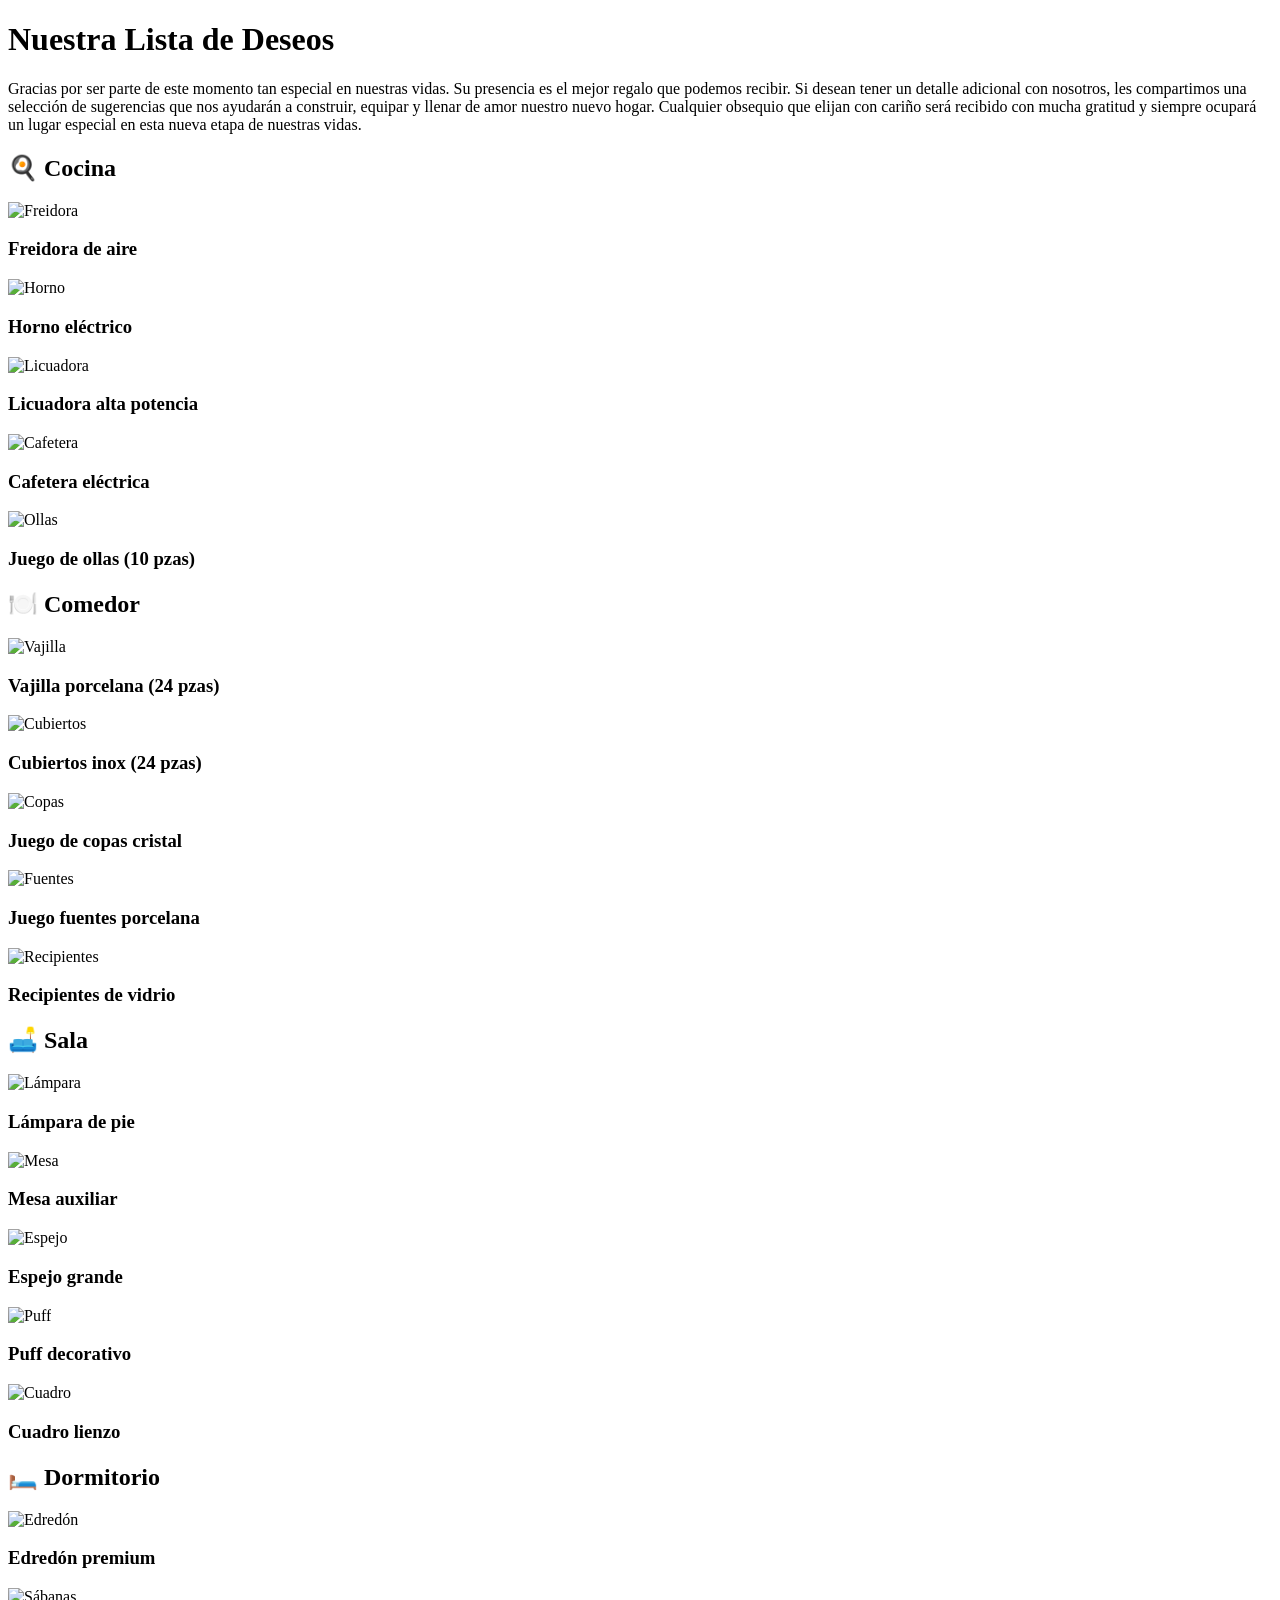
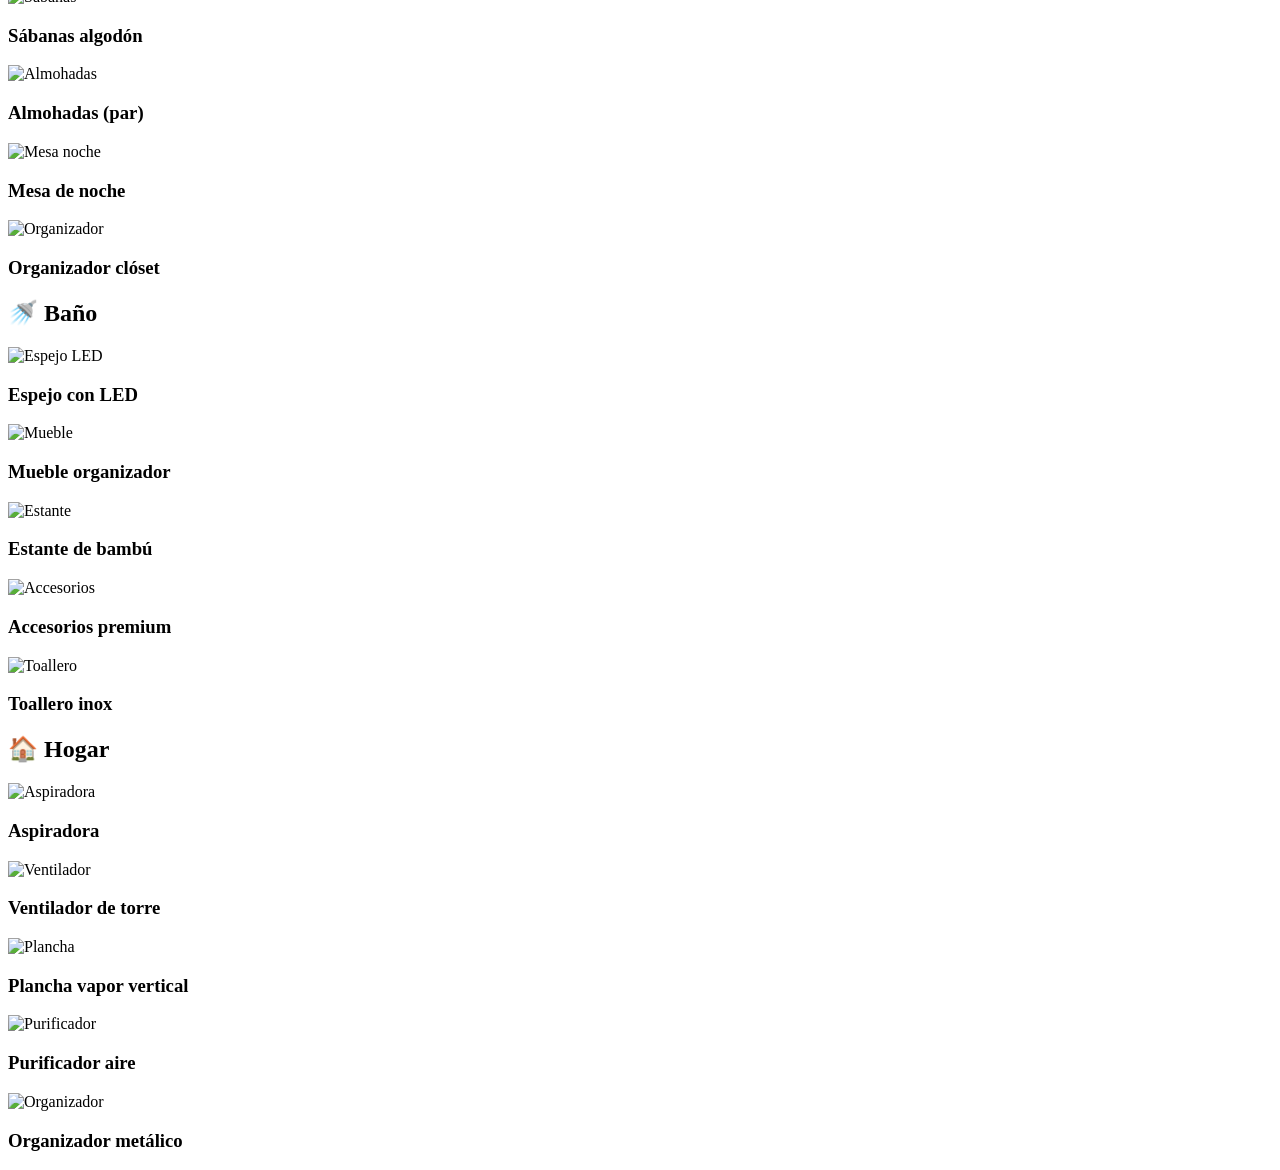
==== invitacion/regalos/index.html @ 1f010b4f "Update index.html" ====
<!DOCTYPE html>
<html lang="es">
<head>
    <meta charset="UTF-8">
    <meta name="viewport" content="width=device-width, initial-scale=1.0">
    <title>Nuestra Lista de Regalos</title>
    <link href="https://fonts.googleapis.com/css2?family=Playfair+Display:ital,wght@0,400;0,600;1,400&family=Lato:wght@300;400&display=swap" rel="stylesheet">
    <link rel="stylesheet" href="/regalos/style.css">
</head>
<body>
    <header class="header">
        <h1>Nuestra Lista de Deseos</h1>
        <p>Gracias por ser parte de este momento tan especial en nuestras vidas. Su presencia es el mejor regalo que podemos recibir. Si desean tener un detalle adicional con nosotros, les compartimos una selección de sugerencias que nos ayudarán a construir, equipar y llenar de amor nuestro nuevo hogar. Cualquier obsequio que elijan con cariño será recibido con mucha gratitud y siempre ocupará un lugar especial en esta nueva etapa de nuestras vidas.
</p>
    </header>

    <main class="container">
        
        <h2 class="category-title">🍳 Cocina</h2>
        <div class="grid-regalos">
            <div class="regalo-card"><img src="URL_DE_LA_FOTO" alt="Freidora"><h3>Freidora de aire</h3></div>
            <div class="regalo-card"><img src="URL_DE_LA_FOTO" alt="Horno"><h3>Horno eléctrico</h3></div>
            <div class="regalo-card"><img src="URL_DE_LA_FOTO" alt="Licuadora"><h3>Licuadora alta potencia</h3></div>
            <div class="regalo-card"><img src="URL_DE_LA_FOTO" alt="Cafetera"><h3>Cafetera eléctrica</h3></div>
            <div class="regalo-card"><img src="URL_DE_LA_FOTO" alt="Ollas"><h3>Juego de ollas (10 pzas)</h3></div>
        </div>

        <h2 class="category-title">🍽️ Comedor</h2>
        <div class="grid-regalos">
            <div class="regalo-card"><img src="URL_DE_LA_FOTO" alt="Vajilla"><h3>Vajilla porcelana (24 pzas)</h3></div>
            <div class="regalo-card"><img src="URL_DE_LA_FOTO" alt="Cubiertos"><h3>Cubiertos inox (24 pzas)</h3></div>
            <div class="regalo-card"><img src="URL_DE_LA_FOTO" alt="Copas"><h3>Juego de copas cristal</h3></div>
            <div class="regalo-card"><img src="URL_DE_LA_FOTO" alt="Fuentes"><h3>Juego fuentes porcelana</h3></div>
            <div class="regalo-card"><img src="URL_DE_LA_FOTO" alt="Recipientes"><h3>Recipientes de vidrio</h3></div>
        </div>

        <h2 class="category-title">🛋️ Sala</h2>
        <div class="grid-regalos">
            <div class="regalo-card"><img src="URL_DE_LA_FOTO" alt="Lámpara"><h3>Lámpara de pie</h3></div>
            <div class="regalo-card"><img src="URL_DE_LA_FOTO" alt="Mesa"><h3>Mesa auxiliar</h3></div>
            <div class="regalo-card"><img src="URL_DE_LA_FOTO" alt="Espejo"><h3>Espejo grande</h3></div>
            <div class="regalo-card"><img src="URL_DE_LA_FOTO" alt="Puff"><h3>Puff decorativo</h3></div>
            <div class="regalo-card"><img src="URL_DE_LA_FOTO" alt="Cuadro"><h3>Cuadro lienzo</h3></div>
        </div>

        <h2 class="category-title">🛏️ Dormitorio</h2>
        <div class="grid-regalos">
            <div class="regalo-card"><img src="URL_DE_LA_FOTO" alt="Edredón"><h3>Edredón premium</h3></div>
            <div class="regalo-card"><img src="URL_DE_LA_FOTO" alt="Sábanas"><h3>Sábanas algodón</h3></div>
            <div class="regalo-card"><img src="URL_DE_LA_FOTO" alt="Almohadas"><h3>Almohadas (par)</h3></div>
            <div class="regalo-card"><img src="URL_DE_LA_FOTO" alt="Mesa noche"><h3>Mesa de noche</h3></div>
            <div class="regalo-card"><img src="URL_DE_LA_FOTO" alt="Organizador"><h3>Organizador clóset</h3></div>
        </div>

        <h2 class="category-title">🚿 Baño</h2>
        <div class="grid-regalos">
            <div class="regalo-card"><img src="URL_DE_LA_FOTO" alt="Espejo LED"><h3>Espejo con LED</h3></div>
            <div class="regalo-card"><img src="URL_DE_LA_FOTO" alt="Mueble"><h3>Mueble organizador</h3></div>
            <div class="regalo-card"><img src="URL_DE_LA_FOTO" alt="Estante"><h3>Estante de bambú</h3></div>
            <div class="regalo-card"><img src="URL_DE_LA_FOTO" alt="Accesorios"><h3>Accesorios premium</h3></div>
            <div class="regalo-card"><img src="URL_DE_LA_FOTO" alt="Toallero"><h3>Toallero inox</h3></div>
        </div>

        <h2 class="category-title">🏠 Hogar</h2>
        <div class="grid-regalos">
            <div class="regalo-card"><img src="URL_DE_LA_FOTO" alt="Aspiradora"><h3>Aspiradora</h3></div>
            <div class="regalo-card"><img src="URL_DE_LA_FOTO" alt="Ventilador"><h3>Ventilador de torre</h3></div>
            <div class="regalo-card"><img src="URL_DE_LA_FOTO" alt="Plancha"><h3>Plancha vapor vertical</h3></div>
            <div class="regalo-card"><img src="URL_DE_LA_FOTO" alt="Purificador"><h3>Purificador aire</h3></div>
            <div class="regalo-card"><img src="URL_DE_LA_FOTO" alt="Organizador"><h3>Organizador metálico</h3></div>
        </div>

    </main>
</body>
</html>
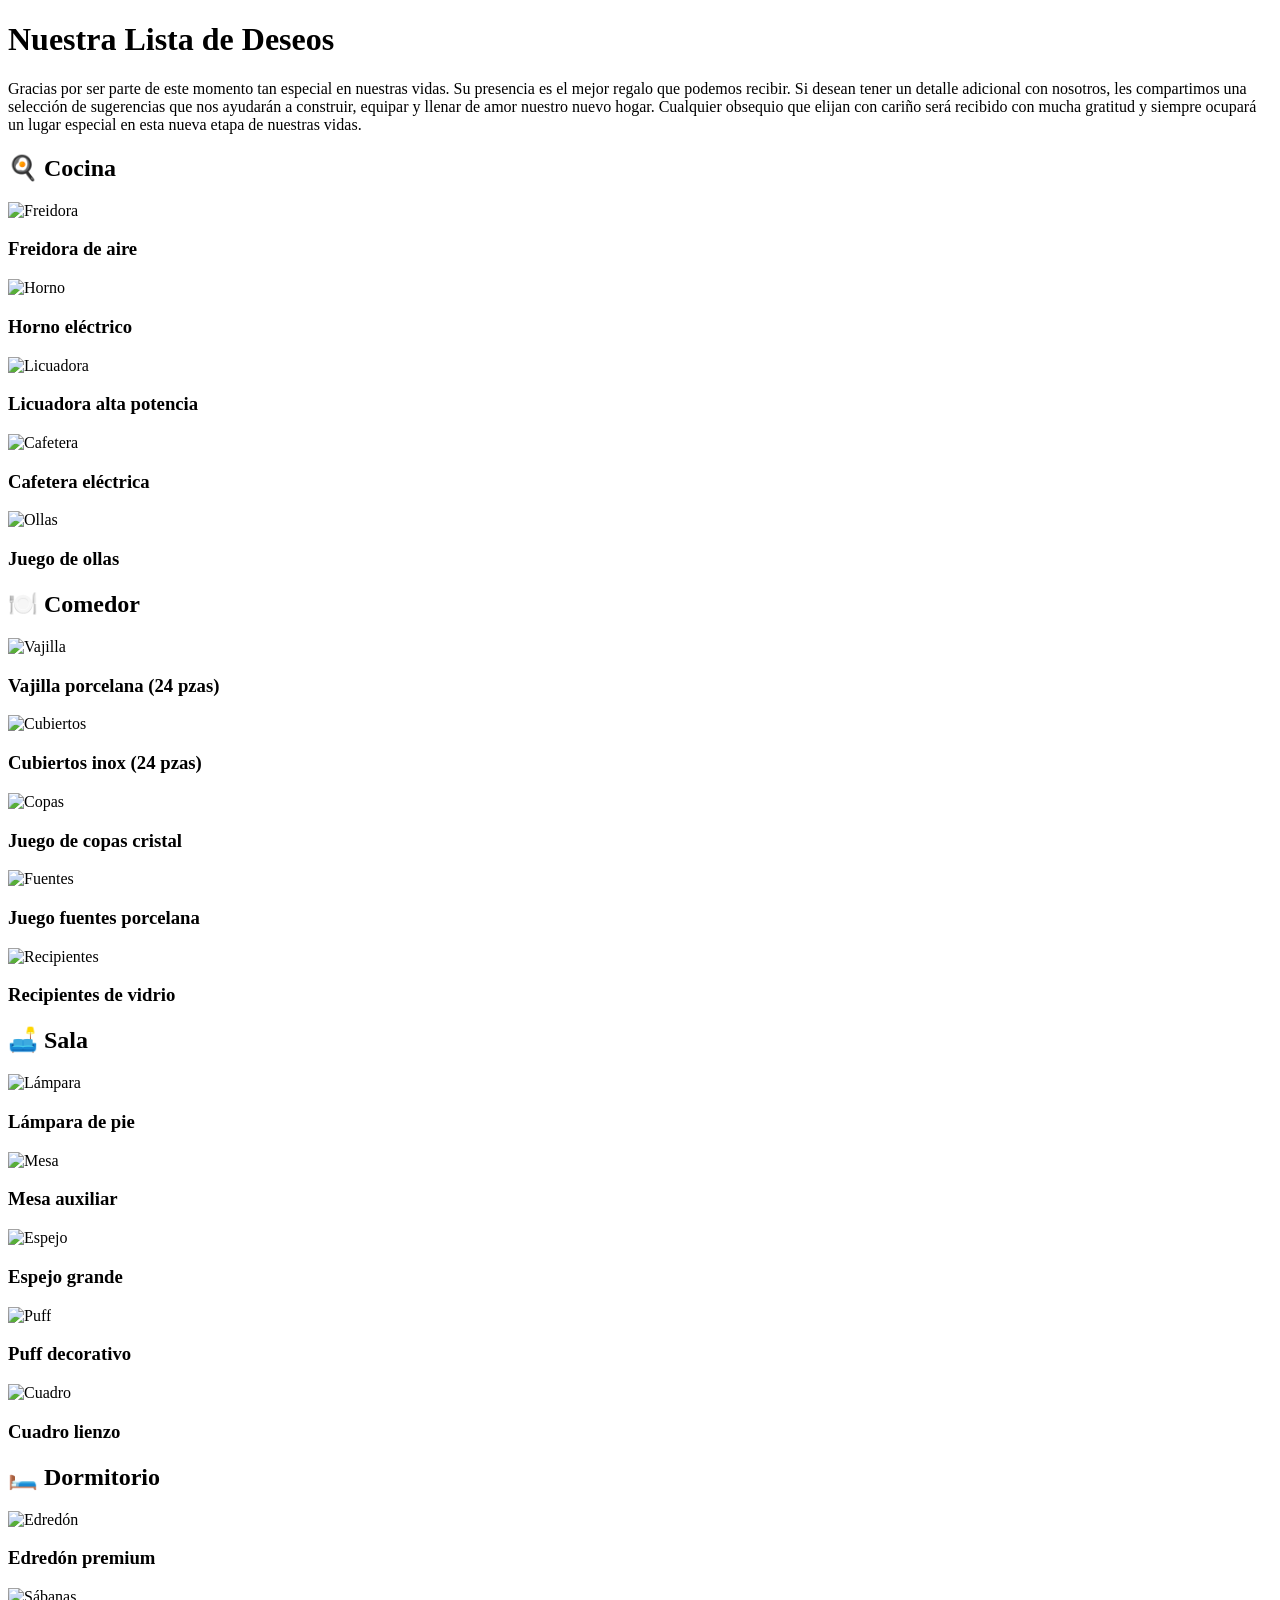
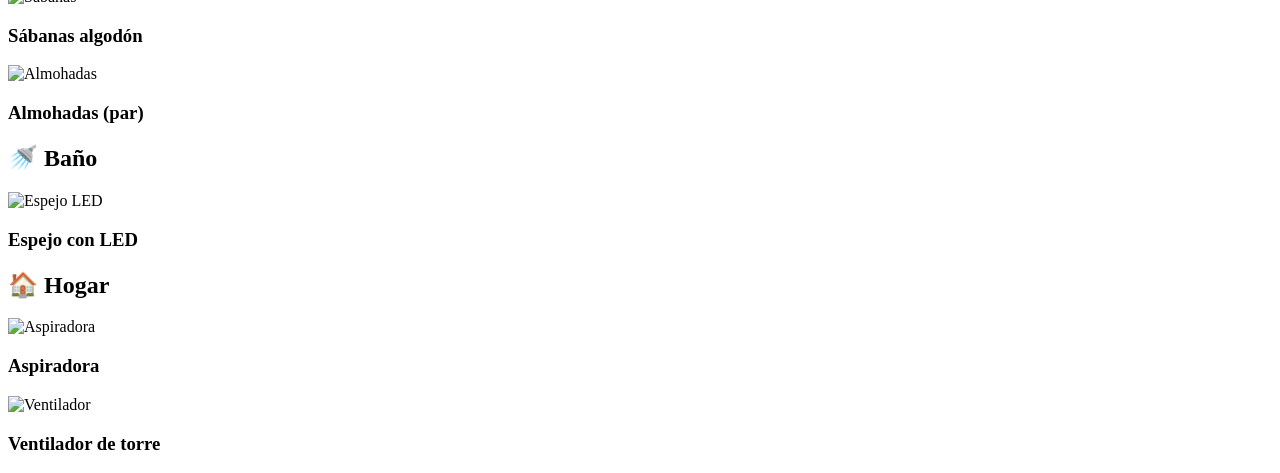
==== commit 9b850b07: "Update index.html" ====
--- a/invitacion/regalos/index.html
+++ b/invitacion/regalos/index.html
@@ -18,56 +18,47 @@
         
         <h2 class="category-title">🍳 Cocina</h2>
         <div class="grid-regalos">
-            <div class="regalo-card"><img src="URL_DE_LA_FOTO" alt="Freidora"><h3>Freidora de aire</h3></div>
-            <div class="regalo-card"><img src="URL_DE_LA_FOTO" alt="Horno"><h3>Horno eléctrico</h3></div>
-            <div class="regalo-card"><img src="URL_DE_LA_FOTO" alt="Licuadora"><h3>Licuadora alta potencia</h3></div>
-            <div class="regalo-card"><img src="URL_DE_LA_FOTO" alt="Cafetera"><h3>Cafetera eléctrica</h3></div>
-            <div class="regalo-card"><img src="URL_DE_LA_FOTO" alt="Ollas"><h3>Juego de ollas (10 pzas)</h3></div>
+            <div class="regalo-card"><img src="F1.jpg" alt="Freidora"><h3>Freidora de aire</h3></div>
+            <div class="regalo-card"><img src="F2.jpg" alt="Horno"><h3>Horno eléctrico</h3></div>
+            <div class="regalo-card"><img src="F3.jpg" alt="Licuadora"><h3>Licuadora alta potencia</h3></div>
+            <div class="regalo-card"><img src="F4.jpg" alt="Cafetera"><h3>Cafetera eléctrica</h3></div>
+            <div class="regalo-card"><img src="F5.jpg" alt="Ollas"><h3>Juego de ollas</h3></div>
         </div>
 
         <h2 class="category-title">🍽️ Comedor</h2>
         <div class="grid-regalos">
-            <div class="regalo-card"><img src="URL_DE_LA_FOTO" alt="Vajilla"><h3>Vajilla porcelana (24 pzas)</h3></div>
-            <div class="regalo-card"><img src="URL_DE_LA_FOTO" alt="Cubiertos"><h3>Cubiertos inox (24 pzas)</h3></div>
-            <div class="regalo-card"><img src="URL_DE_LA_FOTO" alt="Copas"><h3>Juego de copas cristal</h3></div>
-            <div class="regalo-card"><img src="URL_DE_LA_FOTO" alt="Fuentes"><h3>Juego fuentes porcelana</h3></div>
-            <div class="regalo-card"><img src="URL_DE_LA_FOTO" alt="Recipientes"><h3>Recipientes de vidrio</h3></div>
+            <div class="regalo-card"><img src="F6.jpg" alt="Vajilla"><h3>Vajilla porcelana (24 pzas)</h3></div>
+            <div class="regalo-card"><img src="F7.jpg" alt="Cubiertos"><h3>Cubiertos inox (24 pzas)</h3></div>
+            <div class="regalo-card"><img src="F8.jpg" alt="Copas"><h3>Juego de copas cristal</h3></div>
+            <div class="regalo-card"><img src="F9.jpg" alt="Fuentes"><h3>Juego fuentes porcelana</h3></div>
+            <div class="regalo-card"><img src="F10.jpg" alt="Recipientes"><h3>Recipientes de vidrio</h3></div>
         </div>
 
         <h2 class="category-title">🛋️ Sala</h2>
         <div class="grid-regalos">
-            <div class="regalo-card"><img src="URL_DE_LA_FOTO" alt="Lámpara"><h3>Lámpara de pie</h3></div>
-            <div class="regalo-card"><img src="URL_DE_LA_FOTO" alt="Mesa"><h3>Mesa auxiliar</h3></div>
-            <div class="regalo-card"><img src="URL_DE_LA_FOTO" alt="Espejo"><h3>Espejo grande</h3></div>
-            <div class="regalo-card"><img src="URL_DE_LA_FOTO" alt="Puff"><h3>Puff decorativo</h3></div>
-            <div class="regalo-card"><img src="URL_DE_LA_FOTO" alt="Cuadro"><h3>Cuadro lienzo</h3></div>
+            <div class="regalo-card"><img src="F11.jpg" alt="Lámpara"><h3>Lámpara de pie</h3></div>
+            <div class="regalo-card"><img src="F12.jpg" alt="Mesa"><h3>Mesa auxiliar</h3></div>
+            <div class="regalo-card"><img src="F13.jpg" alt="Espejo"><h3>Espejo grande</h3></div>
+            <div class="regalo-card"><img src="F14.jpg" alt="Puff"><h3>Puff decorativo</h3></div>
+            <div class="regalo-card"><img src="F15.jpg" alt="Cuadro"><h3>Cuadro lienzo</h3></div>
         </div>
 
         <h2 class="category-title">🛏️ Dormitorio</h2>
         <div class="grid-regalos">
-            <div class="regalo-card"><img src="URL_DE_LA_FOTO" alt="Edredón"><h3>Edredón premium</h3></div>
-            <div class="regalo-card"><img src="URL_DE_LA_FOTO" alt="Sábanas"><h3>Sábanas algodón</h3></div>
-            <div class="regalo-card"><img src="URL_DE_LA_FOTO" alt="Almohadas"><h3>Almohadas (par)</h3></div>
-            <div class="regalo-card"><img src="URL_DE_LA_FOTO" alt="Mesa noche"><h3>Mesa de noche</h3></div>
-            <div class="regalo-card"><img src="URL_DE_LA_FOTO" alt="Organizador"><h3>Organizador clóset</h3></div>
+            <div class="regalo-card"><img src="F16.jpg" alt="Edredón"><h3>Edredón premium</h3></div>
+            <div class="regalo-card"><img src="F17.jpg" alt="Sábanas"><h3>Sábanas algodón</h3></div>
+            <div class="regalo-card"><img src="F18.jpg" alt="Almohadas"><h3>Almohadas (par)</h3></div>
         </div>
 
         <h2 class="category-title">🚿 Baño</h2>
         <div class="grid-regalos">
-            <div class="regalo-card"><img src="URL_DE_LA_FOTO" alt="Espejo LED"><h3>Espejo con LED</h3></div>
-            <div class="regalo-card"><img src="URL_DE_LA_FOTO" alt="Mueble"><h3>Mueble organizador</h3></div>
-            <div class="regalo-card"><img src="URL_DE_LA_FOTO" alt="Estante"><h3>Estante de bambú</h3></div>
-            <div class="regalo-card"><img src="URL_DE_LA_FOTO" alt="Accesorios"><h3>Accesorios premium</h3></div>
-            <div class="regalo-card"><img src="URL_DE_LA_FOTO" alt="Toallero"><h3>Toallero inox</h3></div>
+            <div class="regalo-card"><img src="F21.jpg" alt="Espejo LED"><h3>Espejo con LED</h3></div>
         </div>
 
         <h2 class="category-title">🏠 Hogar</h2>
         <div class="grid-regalos">
-            <div class="regalo-card"><img src="URL_DE_LA_FOTO" alt="Aspiradora"><h3>Aspiradora</h3></div>
-            <div class="regalo-card"><img src="URL_DE_LA_FOTO" alt="Ventilador"><h3>Ventilador de torre</h3></div>
-            <div class="regalo-card"><img src="URL_DE_LA_FOTO" alt="Plancha"><h3>Plancha vapor vertical</h3></div>
-            <div class="regalo-card"><img src="URL_DE_LA_FOTO" alt="Purificador"><h3>Purificador aire</h3></div>
-            <div class="regalo-card"><img src="URL_DE_LA_FOTO" alt="Organizador"><h3>Organizador metálico</h3></div>
+            <div class="regalo-card"><img src="F26.jpg" alt="Aspiradora"><h3>Aspiradora</h3></div>
+            <div class="regalo-card"><img src="F27.jpg" alt="Ventilador"><h3>Ventilador de torre</h3></div>
         </div>
 
     </main>
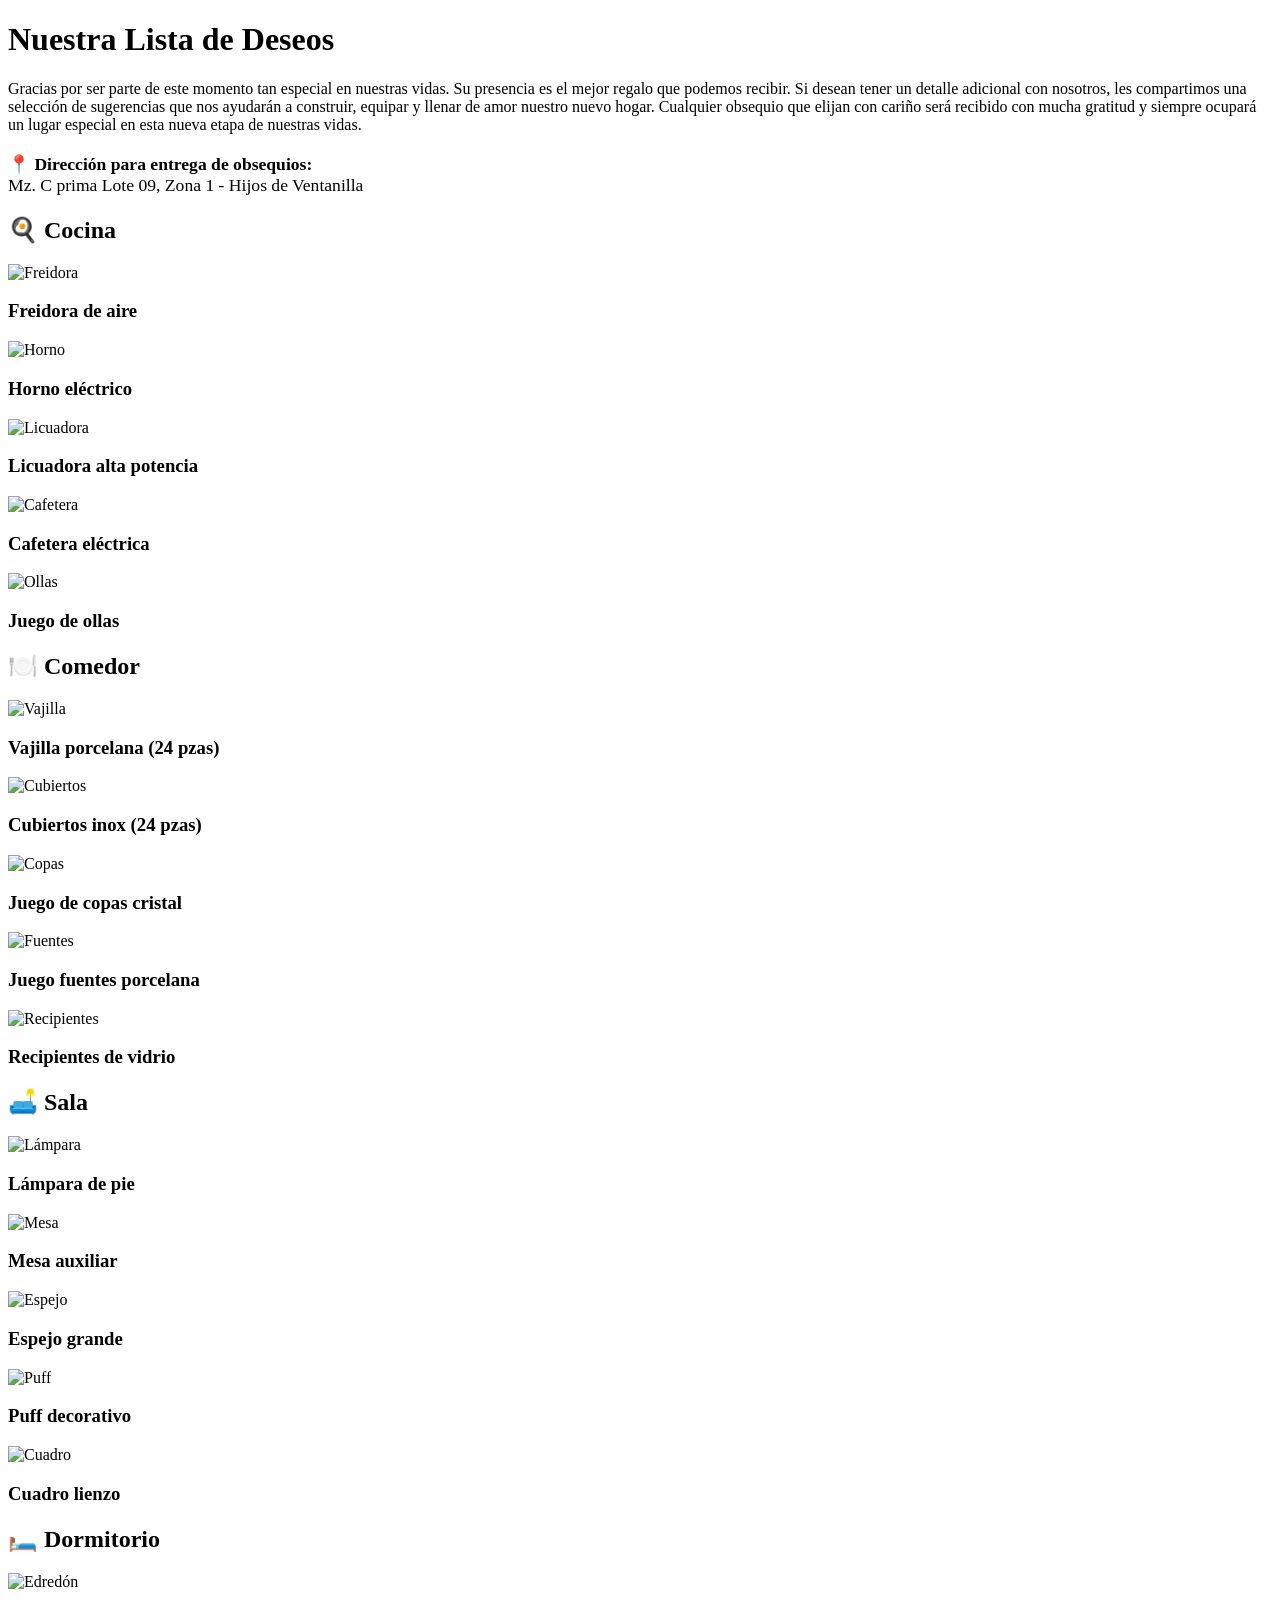
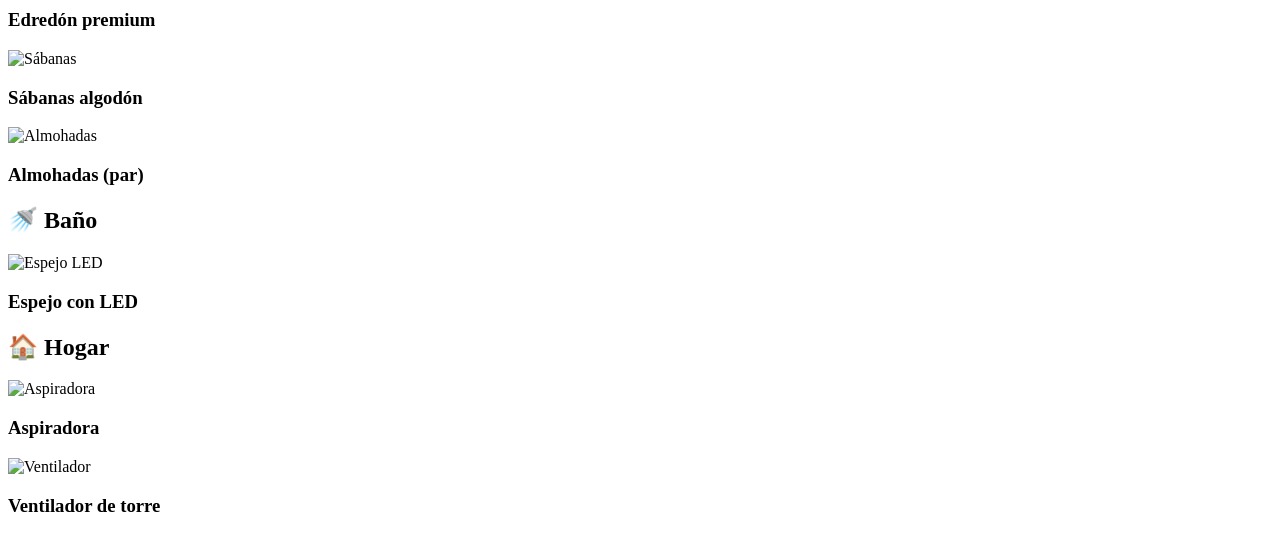
==== commit 870316de: "Update index.html" ====
--- a/invitacion/regalos/index.html
+++ b/invitacion/regalos/index.html
@@ -10,8 +10,13 @@
 <body>
     <header class="header">
         <h1>Nuestra Lista de Deseos</h1>
-        <p>Gracias por ser parte de este momento tan especial en nuestras vidas. Su presencia es el mejor regalo que podemos recibir. Si desean tener un detalle adicional con nosotros, les compartimos una selección de sugerencias que nos ayudarán a construir, equipar y llenar de amor nuestro nuevo hogar. Cualquier obsequio que elijan con cariño será recibido con mucha gratitud y siempre ocupará un lugar especial en esta nueva etapa de nuestras vidas.
-</p>
+        <p>Gracias por ser parte de este momento tan especial en nuestras vidas. Su presencia es el mejor regalo que podemos recibir. Si desean tener un detalle adicional con nosotros, les compartimos una selección de sugerencias que nos ayudarán a construir, equipar y llenar de amor nuestro nuevo hogar. Cualquier obsequio que elijan con cariño será recibido con mucha gratitud y siempre ocupará un lugar especial en esta nueva etapa de nuestras vidas.</p>
+        
+        <!-- Aquí agregamos la dirección de entrega -->
+        <p style="margin-top: 20px; font-size: 1.1em;">
+            <strong>📍 Dirección para entrega de obsequios:</strong><br>
+            Mz. C prima Lote 09, Zona 1 - Hijos de Ventanilla
+        </p>
     </header>
 
     <main class="container">
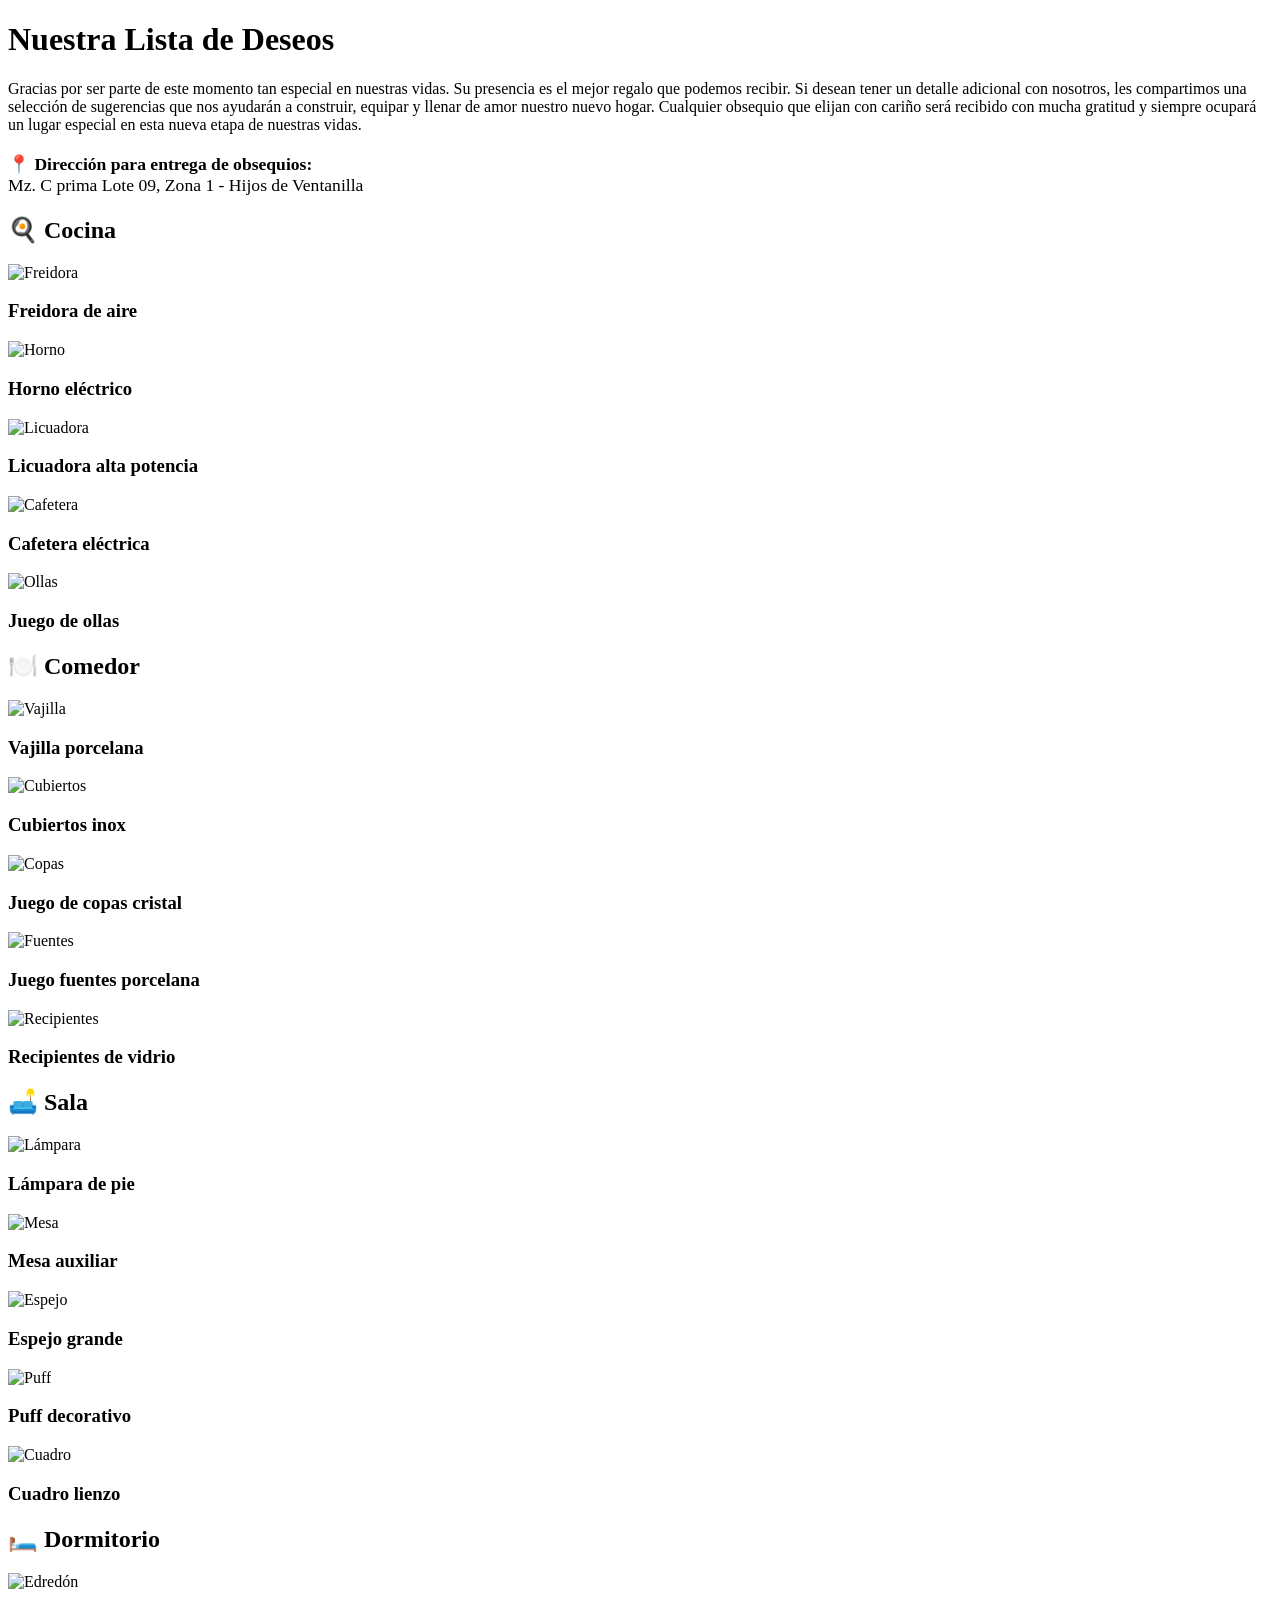
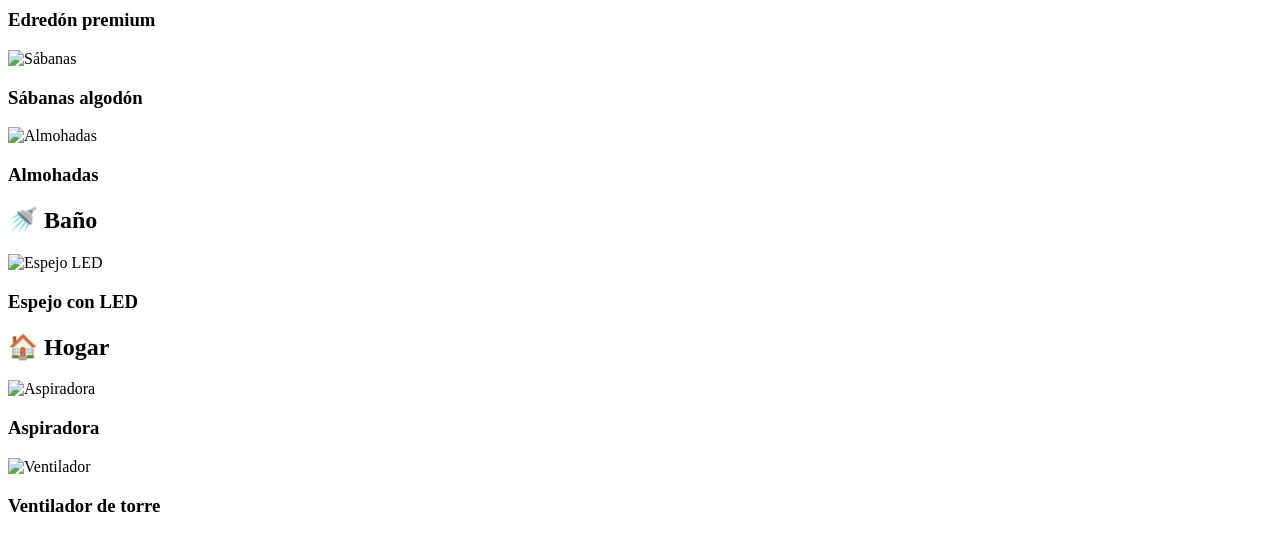
==== commit e6724934: "Update index.html" ====
--- a/invitacion/regalos/index.html
+++ b/invitacion/regalos/index.html
@@ -32,8 +32,8 @@
 
         <h2 class="category-title">🍽️ Comedor</h2>
         <div class="grid-regalos">
-            <div class="regalo-card"><img src="F6.jpg" alt="Vajilla"><h3>Vajilla porcelana (24 pzas)</h3></div>
-            <div class="regalo-card"><img src="F7.jpg" alt="Cubiertos"><h3>Cubiertos inox (24 pzas)</h3></div>
+            <div class="regalo-card"><img src="F6.jpg" alt="Vajilla"><h3>Vajilla porcelana</h3></div>
+            <div class="regalo-card"><img src="F7.jpg" alt="Cubiertos"><h3>Cubiertos inox</h3></div>
             <div class="regalo-card"><img src="F8.jpg" alt="Copas"><h3>Juego de copas cristal</h3></div>
             <div class="regalo-card"><img src="F9.jpg" alt="Fuentes"><h3>Juego fuentes porcelana</h3></div>
             <div class="regalo-card"><img src="F10.jpg" alt="Recipientes"><h3>Recipientes de vidrio</h3></div>
@@ -52,7 +52,7 @@
         <div class="grid-regalos">
             <div class="regalo-card"><img src="F16.jpg" alt="Edredón"><h3>Edredón premium</h3></div>
             <div class="regalo-card"><img src="F17.jpg" alt="Sábanas"><h3>Sábanas algodón</h3></div>
-            <div class="regalo-card"><img src="F18.jpg" alt="Almohadas"><h3>Almohadas (par)</h3></div>
+            <div class="regalo-card"><img src="F18.jpg" alt="Almohadas"><h3>Almohadas</h3></div>
         </div>
 
         <h2 class="category-title">🚿 Baño</h2>
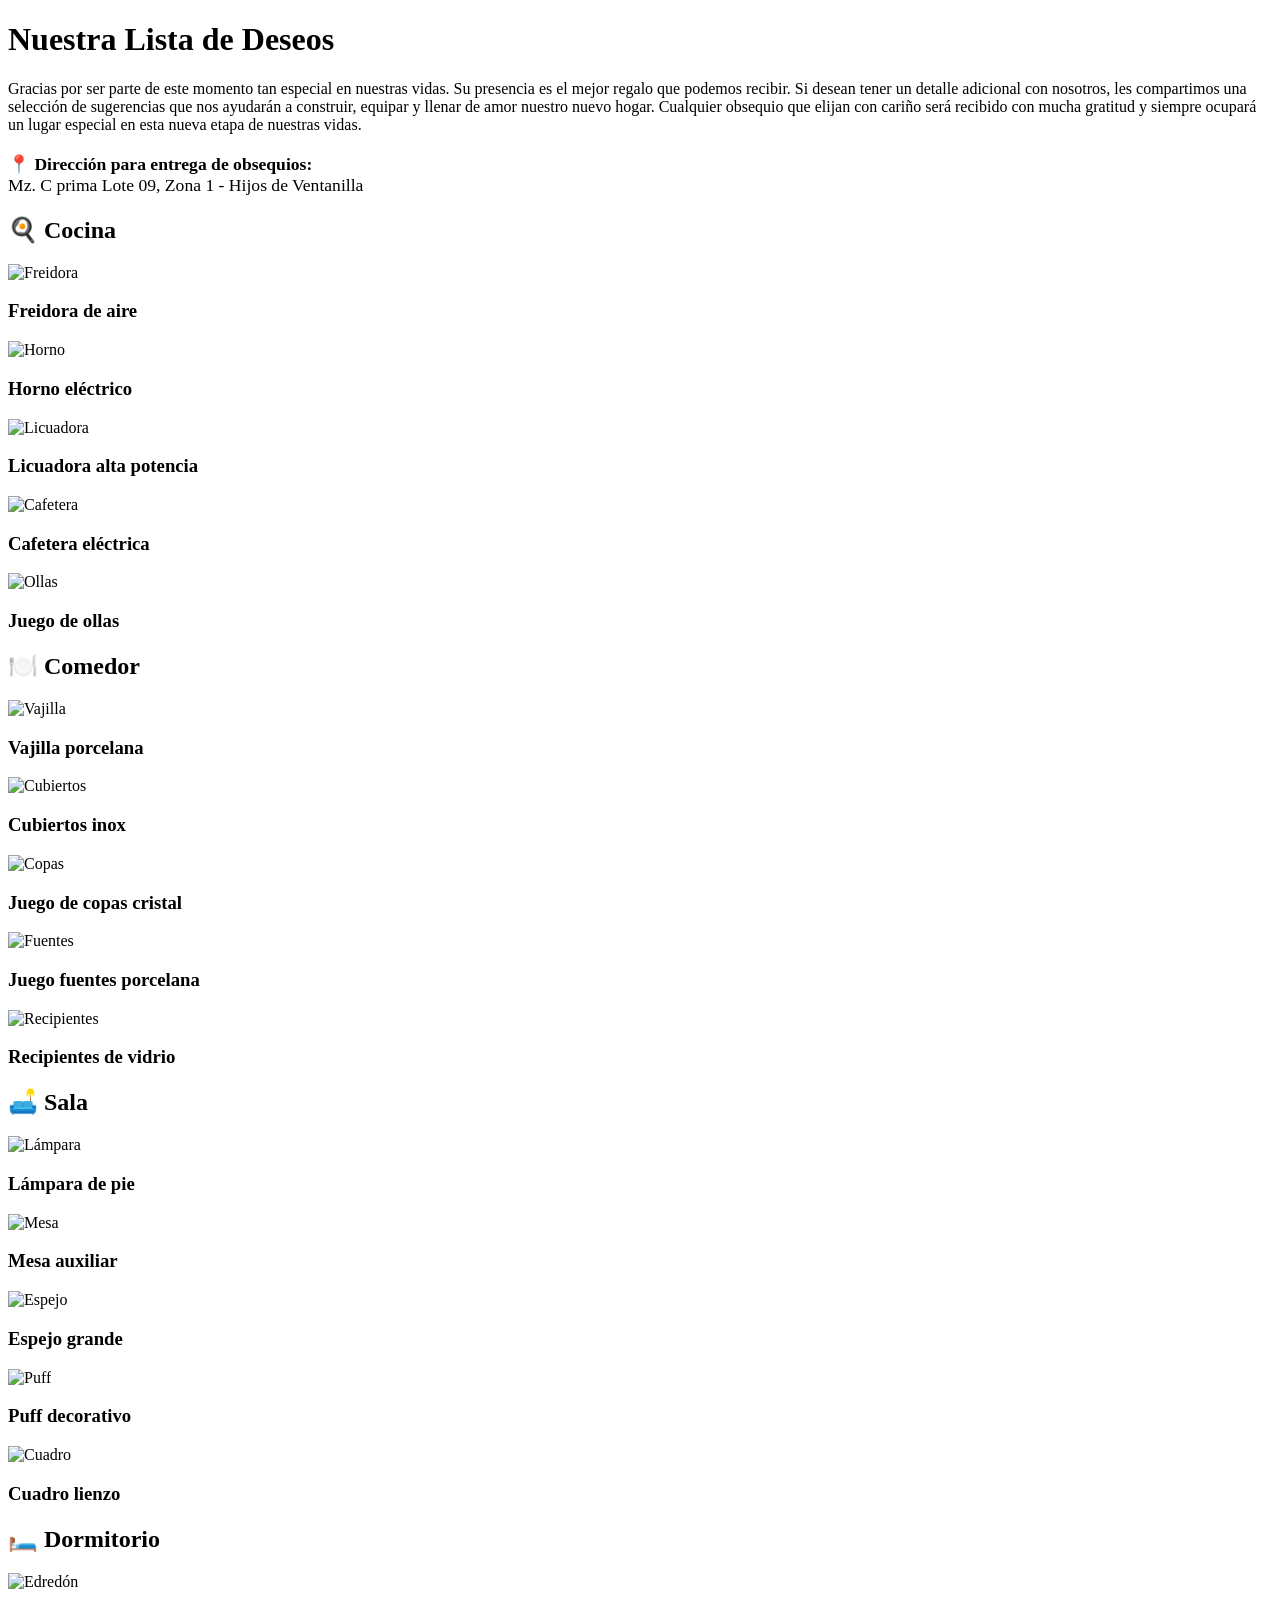
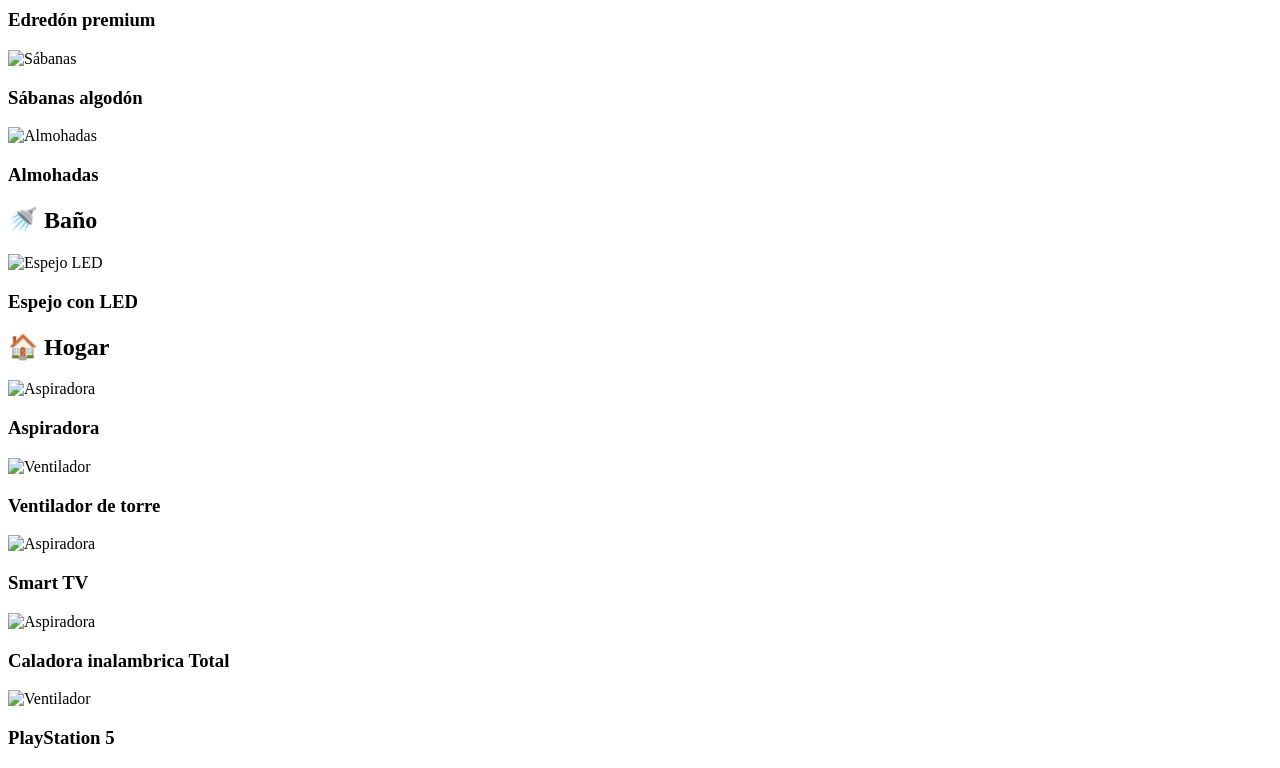
==== commit fc3a95bd: "Update index.html" ====
--- a/invitacion/regalos/index.html
+++ b/invitacion/regalos/index.html
@@ -64,6 +64,10 @@
         <div class="grid-regalos">
             <div class="regalo-card"><img src="F26.jpg" alt="Aspiradora"><h3>Aspiradora</h3></div>
             <div class="regalo-card"><img src="F27.jpg" alt="Ventilador"><h3>Ventilador de torre</h3></div>
+            <div class="regalo-card"><img src="M1.jpg" alt="Aspiradora"><h3>Smart TV</h3></div>
+            <div class="regalo-card"><img src="M2.jpg" alt="Aspiradora"><h3>Caladora inalambrica Total</h3></div>
+            <div class="regalo-card"><img src="M3.jpg" alt="Ventilador"><h3>PlayStation 5</h3></div>
+            
         </div>
 
     </main>
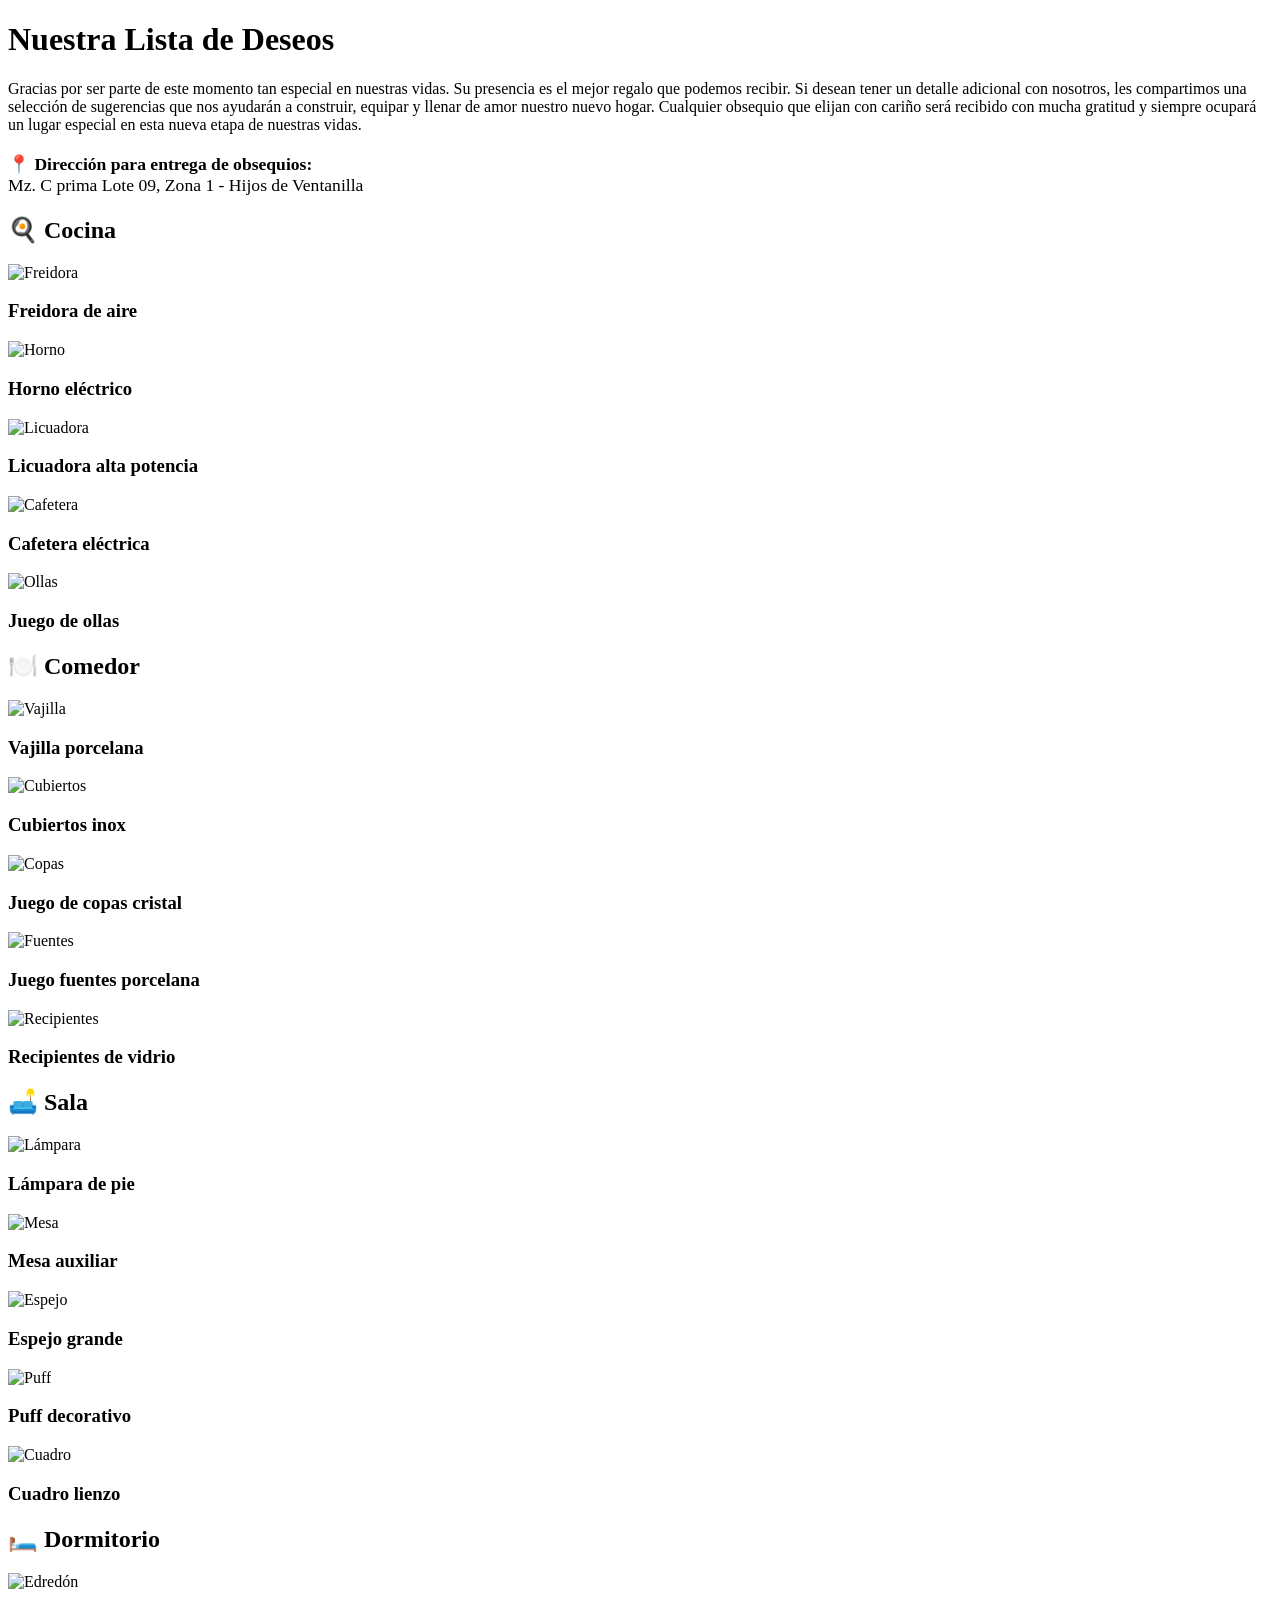
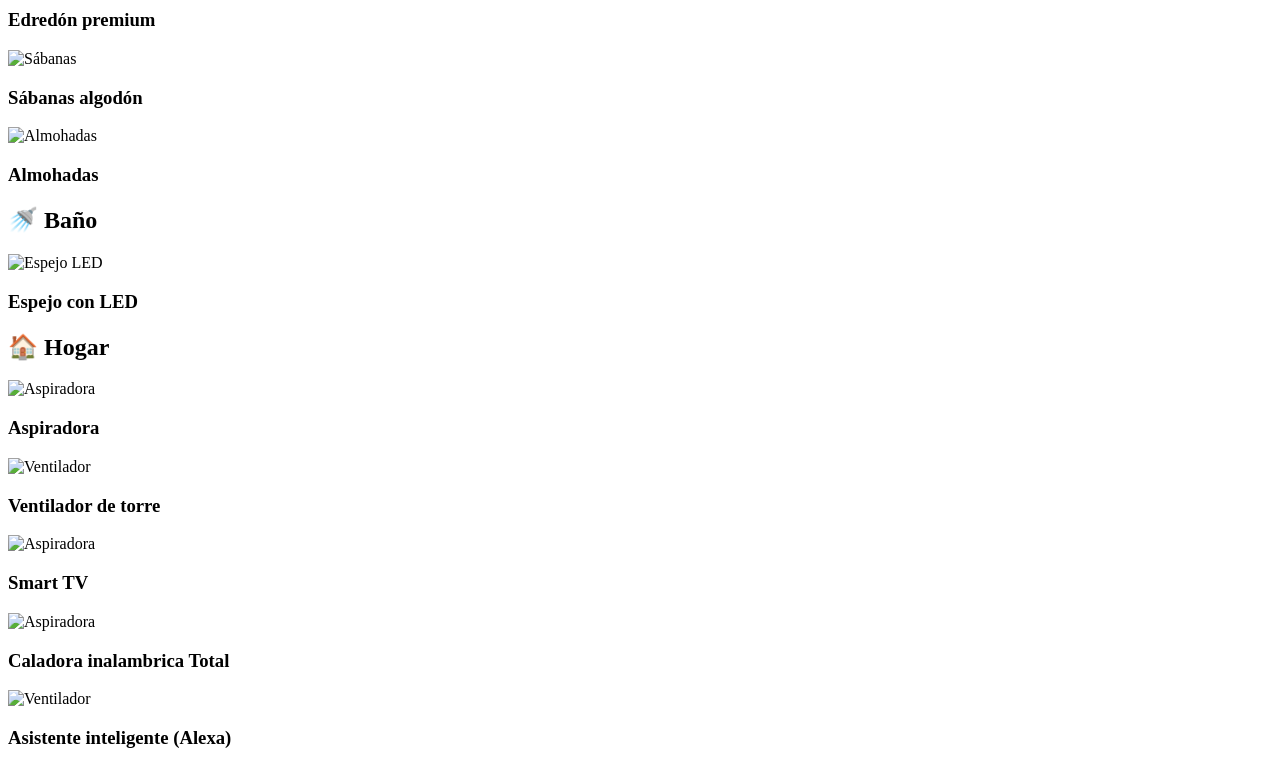
==== commit 8c511e9d: "Replace PlayStation 5 with Alexa in gift list" ====
--- a/invitacion/regalos/index.html
+++ b/invitacion/regalos/index.html
@@ -66,7 +66,7 @@
             <div class="regalo-card"><img src="F27.jpg" alt="Ventilador"><h3>Ventilador de torre</h3></div>
             <div class="regalo-card"><img src="M1.jpg" alt="Aspiradora"><h3>Smart TV</h3></div>
             <div class="regalo-card"><img src="M2.jpg" alt="Aspiradora"><h3>Caladora inalambrica Total</h3></div>
-            <div class="regalo-card"><img src="M3.jpg" alt="Ventilador"><h3>PlayStation 5</h3></div>
+            <div class="regalo-card"><img src="M4.jpg" alt="Ventilador"><h3>Asistente inteligente (Alexa)</h3></div>
             
         </div>
 
